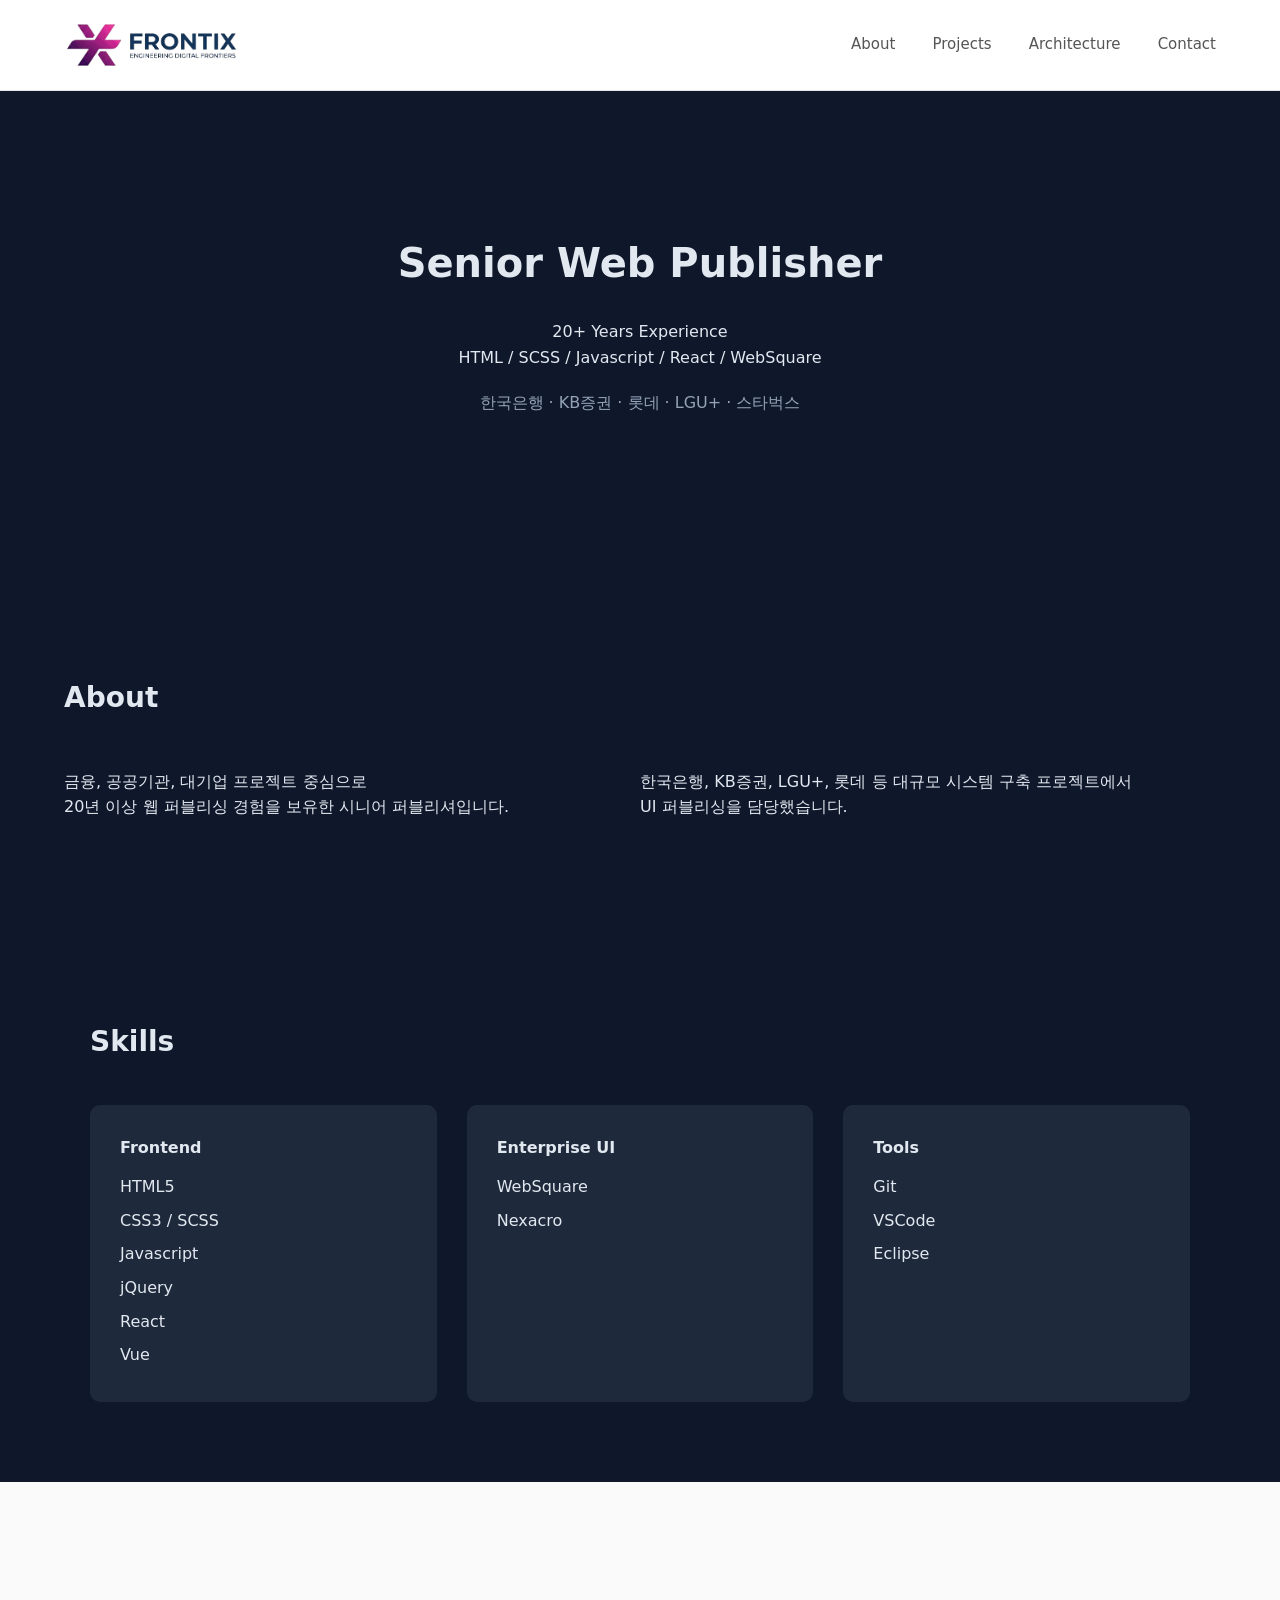
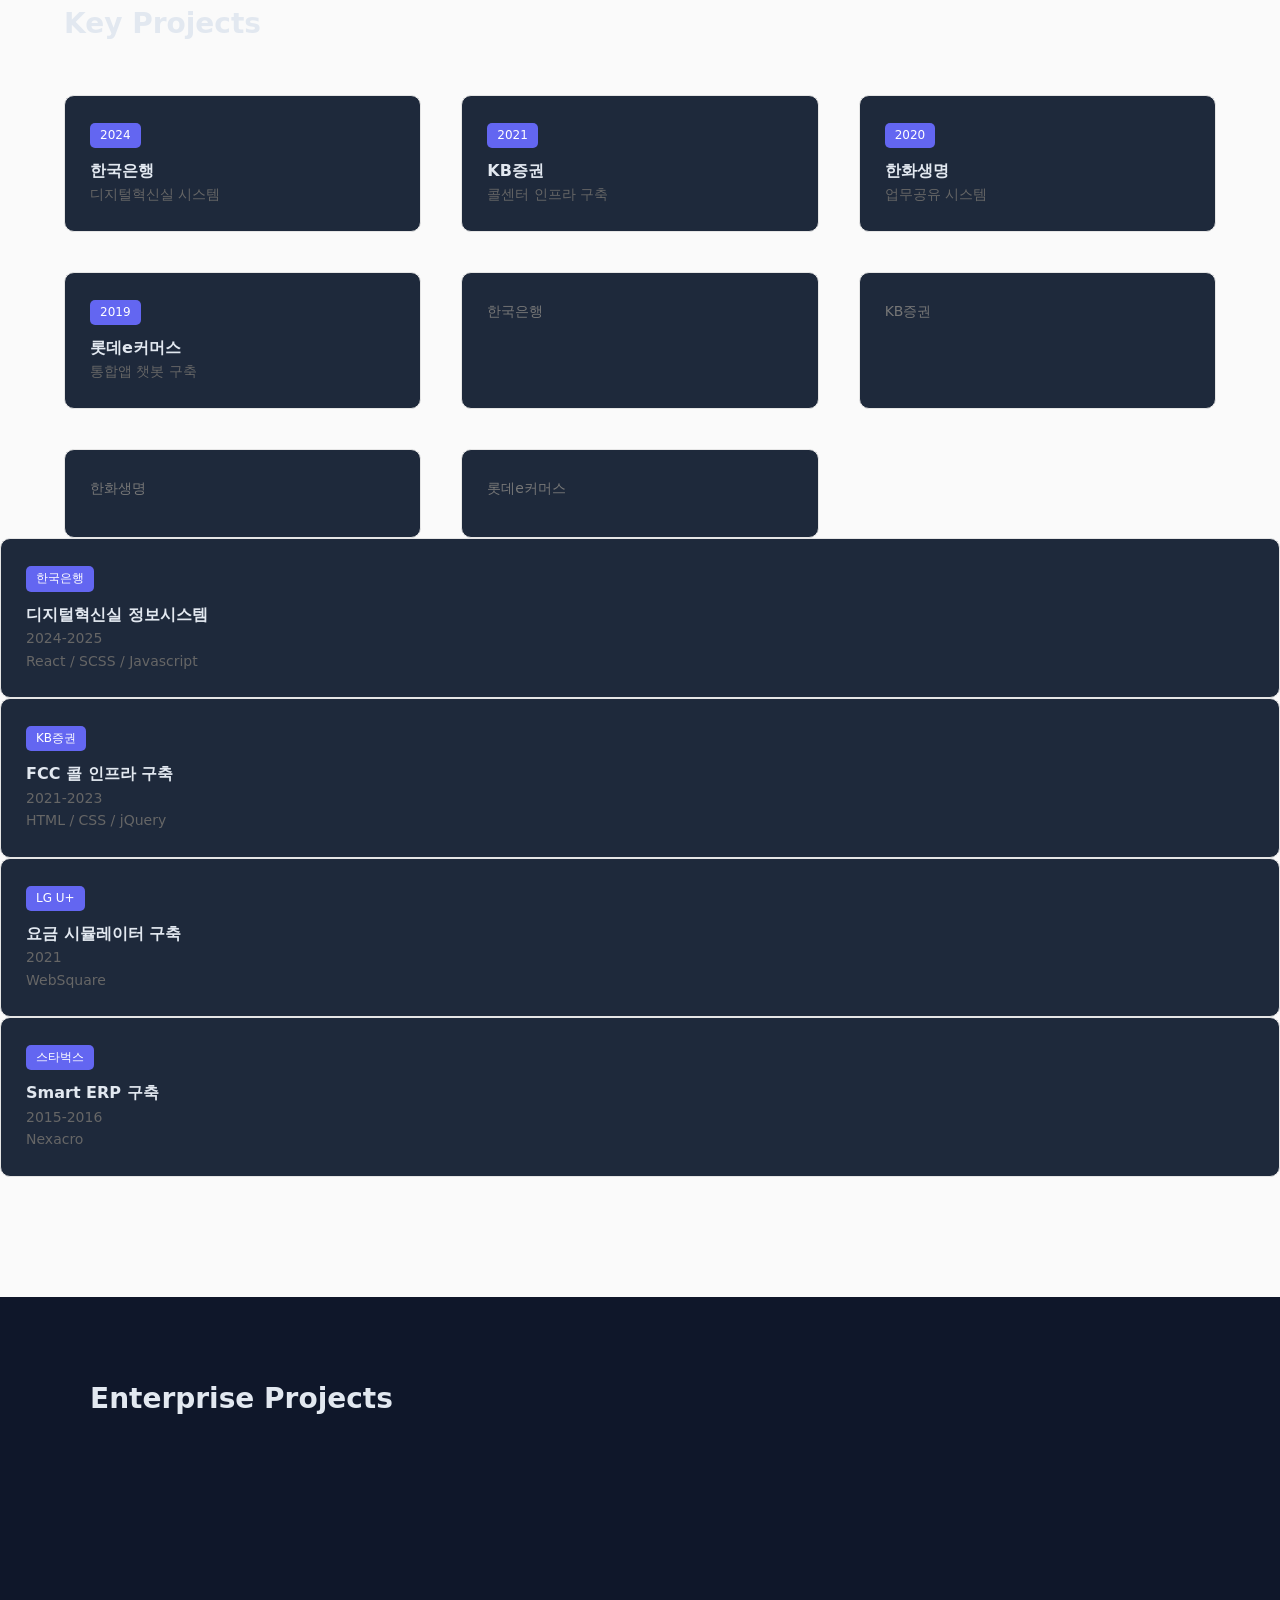
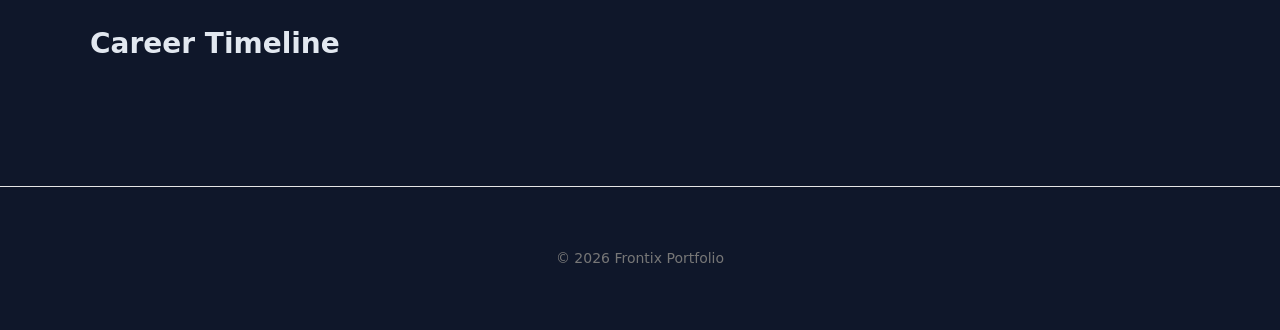
==== index1.html @ 9f2ab70b "t" ====
<!DOCTYPE html>
<html lang="ko">
<head>
  <meta charset="UTF-8" />
  <meta name="viewport" content="width=device-width, initial-scale=1.0" />
  <title>Frontix | Web Publisher</title>
  <link rel="shortcut icon" href="./imgs/frontix-symbol.png" type="image/x-icon">
  <link rel="stylesheet" href="./css/frontix.css" />
</head>
<body>

<header class="l-header">
  <div class="l-container">
    <h1 class="logo" title="Frontix">Frontix</h1>
    <nav class="nav">
      <a href="#about">About</a>
      <a href="#projects">Projects</a>
      <a href="#architecture">Architecture</a>
      <a href="#contact">Contact</a>
    </nav>
  </div>
</header>

<section class="hero">
  <div class="l-container">
    <h2 class="hero__title">Senior Web Publisher</h2>
    <p>20+ Years Experience</p>
    <div class="hero-tech">HTML / SCSS / Javascript / React / WebSquare</div>
    <div class="hero-company">한국은행 · KB증권 · 롯데 · LGU+ · 스타벅스</div>
  </div>
</section>

<section id="about" class="section">
  <div class="l-container">
    <h3 class="section__title">About</h3>
    <div class="grid grid--2">
      <p>금융, 공공기관, 대기업 프로젝트 중심으로<br/>20년 이상 웹 퍼블리싱 경험을 보유한 시니어 퍼블리셔입니다.</p>
      <p>한국은행, KB증권, LGU+, 롯데 등 대규모 시스템 구축 프로젝트에서<br/>UI 퍼블리싱을 담당했습니다.</p>
    </div>
  </div>
</section>

<section class="skills">
    <div class="container">
        <h3>Skills</h3>

        <div class="skill-grid">

        <div class="skill-box">
            <h4>Frontend</h4>
            <ul>
            <li>HTML5</li>
            <li>CSS3 / SCSS</li>
            <li>Javascript</li>
            <li>jQuery</li>
            <li>React</li>
            <li>Vue</li>
            </ul>
        </div>

        <div class="skill-box">
            <h4>Enterprise UI</h4>
            <ul>
            <li>WebSquare</li>
            <li>Nexacro</li>
            </ul>
        </div>

        <div class="skill-box">
            <h4>Tools</h4>
            <ul>
            <li>Git</li>
            <li>VSCode</li>
            <li>Eclipse</li>
            </ul>
        </div>

        </div>
    </div>
</section>

<section id="projects" class="section bg-light">
  <div class="l-container">
    <h3 class="section__title">Key Projects</h3>
    <div id="history" class="grid grid--3 gap-lg">
    </div>
  </section>
  
<section class="projects">
    <div class="container">
        <h3>Enterprise Projects</h3>

        <div id="projects" class="card-grid"></div>

    </div>
</section>


<section class="career">
    <div class="container">
        <h3>Career Timeline</h3>

        <div id="history" class="card-grid"></div>

    </div>
</section>

  <footer class="l-footer">
    <div class="l-container">
      © 2026 Frontix Portfolio
    </div>
  </footer>
  
  <script src="./js/main.js"></script>

  <script>
    // fetch('./datas/history.json')
    // .then(res => res.json())
    // .then(data => {
    //   const list = document.getElementById('history');
      
    //   data.forEach(item => {
    //     list.innerHTML += `
    //     <div class="c-card">
    //       <span class="c-badge">${item.badge}</span>
    //       <h4>${item.company}</h4>
    //       <p>${item.position}</p>
    //       <p>${item.period}</p>
    //       <p>${item.tech}</p>
    //       <p>${item.environment}</p>
    //     </div>
    //       `;
    //     });
    //   });
    //   if (data.badge) {
    //     const span = document.createElement('span');
    //     span.className = 'c-badge';
    //     span.textContent = data.badge;
    //     document.body.appendChild(span);
    //   }

    fetch('./datas/history.json')
      .then(res => res.json())
      .then(data => {

        const list = document.getElementById('history');

        data.forEach(item => {

          const html = `
            <div class="c-card">
              ${item.badge ? `<span class="c-badge">${item.badge}</span>` : ''}
              <div>
                ${item.owner ? `<span class="owner">${item.owner}</span>` : ''}
                ${item.company ? `<span class="company">${item.company}</span>` : ''}
              </div>
              ${item.position ? `<p class="position">${item.position}</p>` : ''}
              ${item.period ? `<p>${item.period}</p>` : ''}
              ${item.tech ? `<p>${item.tech}</p>` : ''}
              ${item.environment ? `<p>${item.environment}</p>` : ''}
            </div>
          `;

          list.insertAdjacentHTML('beforeend', html);

        });

      })
      .catch(err => console.error(err));
    </script>
</body>
</html>
---- css/frontix.css ----
/* _variables.scss */
/* svg Size */
:root {
  font-size: 62.5%;
  --font-size-xxs: 0.8rem;
  --font-size-xs: 1rem;
  --font-size-s: 1.2rem;
  --font-size-xm: 1.3rem;
  --font-size-m: 1.4rem;
  --font-size-l: 1.6rem;
  --font-size-xl: 1.8rem;
  --font-size-xxl: 2rem;
  --opacity-a0: 0;
  --opacity-a1: 1;
  --opacity-a01: .1;
  --opacity-a02: .2;
  --opacity-a03: .3;
  --opacity-a04: .4;
  --opacity-a05: .5;
  --opacity-a06: .6;
  --opacity-a07: .7;
  --opacity-a08: .8;
  --opacity-a09: .9;
}

/* _mixins.scss */
/*@include background($G-path-icon-img, 133, 107,  520, 494);*/
/*.box {
	@include border-radius(10px);
}*/
/*.move-button {
	@include transition(0.3s);
}*/
/*.linear-gradient {
	@include linear-gradient(#00FFFF,#0080FF,45deg);
}*/
/*.box-double-shadow {
	@include box-shadow(2px 6px 10px #999, 0px 4px 5px #666);
}*/
/*.line {
	@include bordered(1px, red)
}*/
/*@include placeholder() {
	color: $subColor1-3;
}*/
/*a {
	@include link-color($hover: green);
}*/
/* Icon */
/* _variables.scss */
/* svg Size */
:root {
  font-size: 62.5%;
  --font-size-xxs: 0.8rem;
  --font-size-xs: 1rem;
  --font-size-s: 1.2rem;
  --font-size-xm: 1.3rem;
  --font-size-m: 1.4rem;
  --font-size-l: 1.6rem;
  --font-size-xl: 1.8rem;
  --font-size-xxl: 2rem;
  --opacity-a0: 0;
  --opacity-a1: 1;
  --opacity-a01: .1;
  --opacity-a02: .2;
  --opacity-a03: .3;
  --opacity-a04: .4;
  --opacity-a05: .5;
  --opacity-a06: .6;
  --opacity-a07: .7;
  --opacity-a08: .8;
  --opacity-a09: .9;
}

/* =========================
Reset
========================= */
*,
*::before,
*::after {
  box-sizing: border-box;
  margin: 0;
  padding: 0;
}

body, button, dd, dl, dt, fieldset, form, h1, h2, h3, h4, h5, h6, input, legend, li, ol, p, select, table, td, textarea, th, ul {
  margin: 0;
  padding: 0;
}

/* HTML5 display-role reset for older browsers */
article, aside, details, figcaption, figure, footer, header, hgroup, menu, nav, section {
  display: block;
}

html, body {
  width: 100%;
  height: 100%;
}

body {
  font-family: 'Pretendard', -apple-system, BlinkMacSystemFont, system-ui, sans-serif;
  font-size: 16px;
  color: #111111;
  line-height: 1.6;
  background-color: #ffffff;
}

ol, ul, li {
  list-style: none;
}

blockquote, q {
  quotes: none;
}

blockquote:before::before, blockquote:before::after, blockquote:after::before, blockquote:after::after, q:before::before, q:before::after, q:after::before, q:after::after {
  content: "";
  display: table;
}

blockquote:before::after, blockquote:after::after, q:before::after, q:after::after {
  clear: both;
}

table {
  border-collapse: collapse;
  border-spacing: 0;
}

button {
  outline: none;
  border: 0 none;
  -webkit-border-radius: 0;
  -moz-border-radius: 0;
  border-radius: 0;
  background-color: transparent;
}

iframe {
  width: 100%;
  height: 100%;
  border: 0 none;
}

iframe:focus {
  outline: none;
}

iframe[seamless] {
  display: block;
}

fieldset, img {
  border: 0;
}

img {
  max-width: 100%;
  display: block;
}

a {
  margin: 0;
  padding: 0;
  color: inherit;
  vertical-align: top;
  text-decoration: none;
  border: 0;
}

a, button, input[type="submit"] {
  cursor: pointer;
}

/* =========================
Header
========================= */
.l-header {
  border-bottom: 1px solid #E5E5E5;
  padding: 20px 0;
  background: #ffffff;
  position: sticky;
  top: 0;
  z-index: 100;
}

.l-header .l-container {
  display: flex;
  justify-content: space-between;
  align-items: center;
}

.logo {
  width: 175px;
  height: 50px;
  font-size: 0;
  font-weight: 600;
  letter-spacing: -0.5px;
  text-indent: -999em;
  background: url("../imgs/frontix-H.png") no-repeat 50% 0;
  background-size: auto 100%;
}

.nav a {
  margin-left: 32px;
  font-size: 15px;
  color: #555555;
  transition: color 0.2s ease;
}

.nav a:hover {
  color: #111111;
}

.l-container {
  max-width: 1200px;
  margin: 0 auto;
  padding: 0 24px;
}

/* =========================
Grid System
========================= */
.grid {
  display: grid;
}

.grid--2 {
  grid-template-columns: repeat(2, 1fr);
}

.grid--3 {
  grid-template-columns: repeat(3, 1fr);
}

.gap-md {
  gap: 24px;
}

.gap-lg {
  gap: 40px;
}

/* =========================
Layout
========================= */
/* =========================
Section
========================= */
.section {
  padding: 120px 0;
}

.section__title {
  margin-bottom: 48px;
  font-size: 28px;
}

.bg-light {
  background: #FAFAFA;
}

/* =========================
Responsive
========================= */
@media (max-width: 1024px) {
  .grid--3 {
    grid-template-columns: repeat(2, 1fr);
  }
  .hero__title {
    font-size: 32px;
  }
}

@media (max-width: 768px) {
  .l-header .nav {
    display: none;
  }
  .grid--2,
  .grid--3 {
    grid-template-columns: 1fr;
  }
  .section {
    padding: 80px 0;
  }
  .hero {
    padding: 100px 0;
  }
  .hero__buttons {
    flex-direction: column;
  }
}

/* =========================
Buttons
========================= */
.c-btn {
  display: inline-flex;
  align-items: center;
  justify-content: center;
  padding: 12px 24px;
  font-size: 14px;
  border-radius: 8px;
  border: 1px solid #E5E5E5;
  background-color: #ffffff;
  transition: all 0.2s ease;
  cursor: pointer;
}

.c-btn:hover {
  background-color: #f5f5f5;
}

.c-btn--primary {
  color: #ffffff;
  border-color: #2563EB;
  background: #2563EB;
}

.c-btn--primary:hover {
  background-color: #1E4FD8;
}

/* =========================
Buttons
========================= */
.c-btn {
  display: inline-flex;
  align-items: center;
  justify-content: center;
  padding: 12px 24px;
  font-size: 14px;
  border-radius: 8px;
  border: 1px solid #E5E5E5;
  background-color: #ffffff;
  transition: all 0.2s ease;
  cursor: pointer;
}

.c-btn:hover {
  background-color: #f5f5f5;
}

.c-btn--primary {
  color: #ffffff;
  border-color: #2563EB;
  background: #2563EB;
}

.c-btn--primary:hover {
  background-color: #1E4FD8;
}

/* =========================
Card Component
========================= */
.c-card {
  border: 1px solid #E5E5E5;
  border-radius: 8px;
  padding: 32px;
  background: #ffffff;
  transition: all 0.2s ease;
}

.c-card:hover {
  transform: translateY(-4px);
  box-shadow: 0 10px 30px rgba(0, 0, 0, 0.05);
}

.c-card > div {
  margin-bottom: 12px;
}

.c-card > div span {
  display: inline-block;
}

.c-card > div .owner {
  font-size: 18px;
  font-weight: 600;
}

.c-card > div .company {
  font-size: 14px;
  color: #777;
}

.c-card p {
  font-size: 14px;
  color: #666666;
}

.c-card p.position {
  color: #111;
}

/* =========================
Badge
========================= */
.c-badge {
  display: inline-block;
  background: #2563EB;
  color: #ffffff;
  font-size: 11px;
  padding: 4px 10px;
  border-radius: 999px;
  margin-bottom: 12px;
}

/* =========================
Code Block
========================= */
pre {
  background: #0F172A;
  color: #F8FAFC;
  padding: 24px;
  border-radius: 8px;
  font-size: 14px;
  overflow-x: auto;
}

/* =========================
Hero
========================= */
.hero {
  padding: 140px 0;
}

.hero__title {
  font-size: 40px;
  font-weight: 700;
  margin-bottom: 24px;
}

.hero__desc {
  font-size: 18px;
  color: #555555;
  margin-bottom: 40px;
}

.hero__buttons {
  display: flex;
  gap: 16px;
}

* {
  margin: 0;
  padding: 0;
  box-sizing: border-box;
}

body {
  font-family: system-ui;
  background: #0f172a;
  color: #e2e8f0;
}

.container {
  width: 1100px;
  margin: auto;
}

section {
  padding: 80px 0;
}

h3 {
  font-size: 28px;
  margin-bottom: 40px;
}

.hero {
  text-align: center;
}

.hero h2 {
  font-size: 40px;
}

.hero p {
  margin-top: 10px;
}

.hero .hero-company {
  margin-top: 20px;
  color: #94a3b8;
}

.skill-grid {
  display: grid;
  grid-template-columns: repeat(3, 1fr);
  gap: 30px;
}

.skill-box {
  background: #1e293b;
  padding: 30px;
  border-radius: 10px;
}

.skill-box ul {
  list-style: none;
  margin-top: 10px;
}

.skill-box li {
  padding: 4px 0;
}

.card-grid {
  display: grid;
  grid-template-columns: repeat(3, 1fr);
  gap: 25px;
}

.c-card {
  background: #1e293b;
  padding: 25px;
  border-radius: 10px;
  transition: .2s;
}

.c-card:hover {
  transform: translateY(-5px);
}

.c-badge {
  display: inline-block;
  background: #6366f1;
  padding: 3px 10px;
  font-size: 12px;
  border-radius: 5px;
  margin-bottom: 10px;
}

.footer {
  text-align: center;
  padding: 40px;
}

/* =========================
Footer
========================= */
.l-footer {
  border-top: 1px solid #E5E5E5;
  padding: 60px 0;
  text-align: center;
  font-size: 14px;
  color: #777777;
}
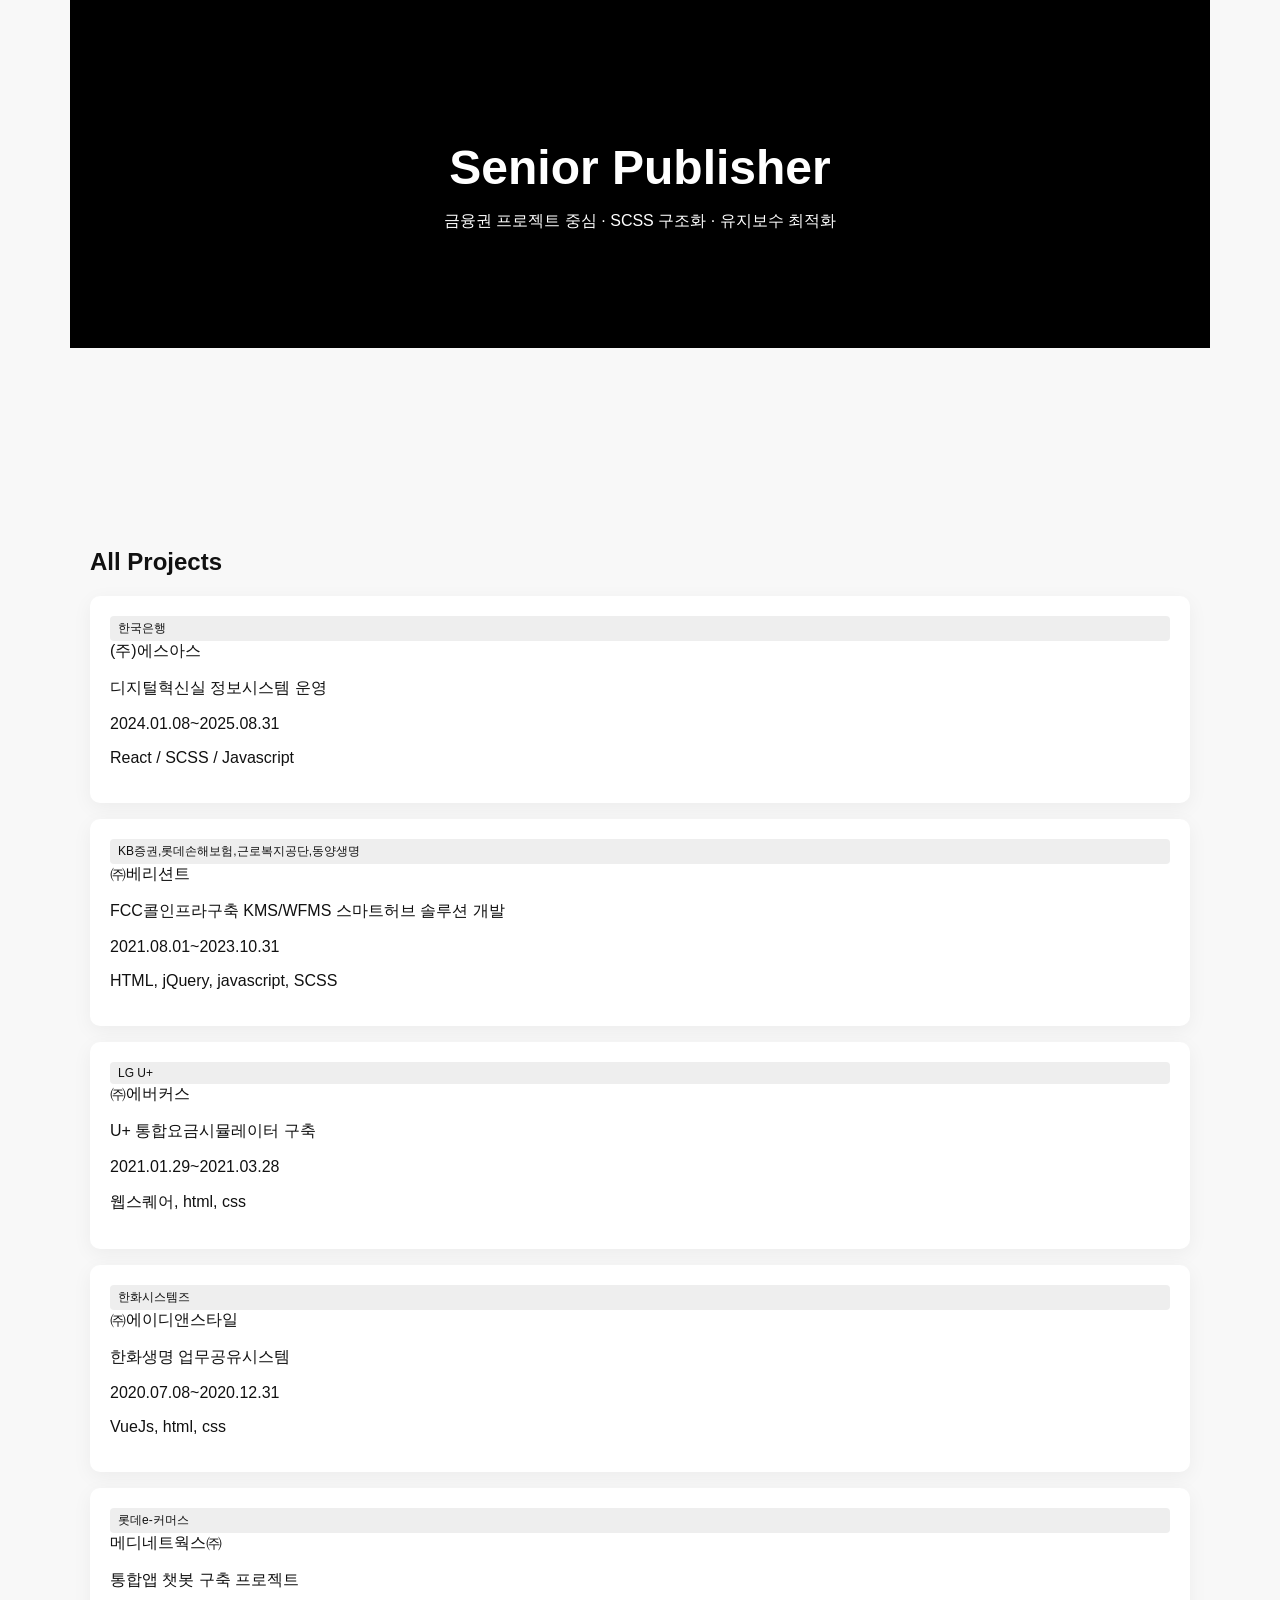
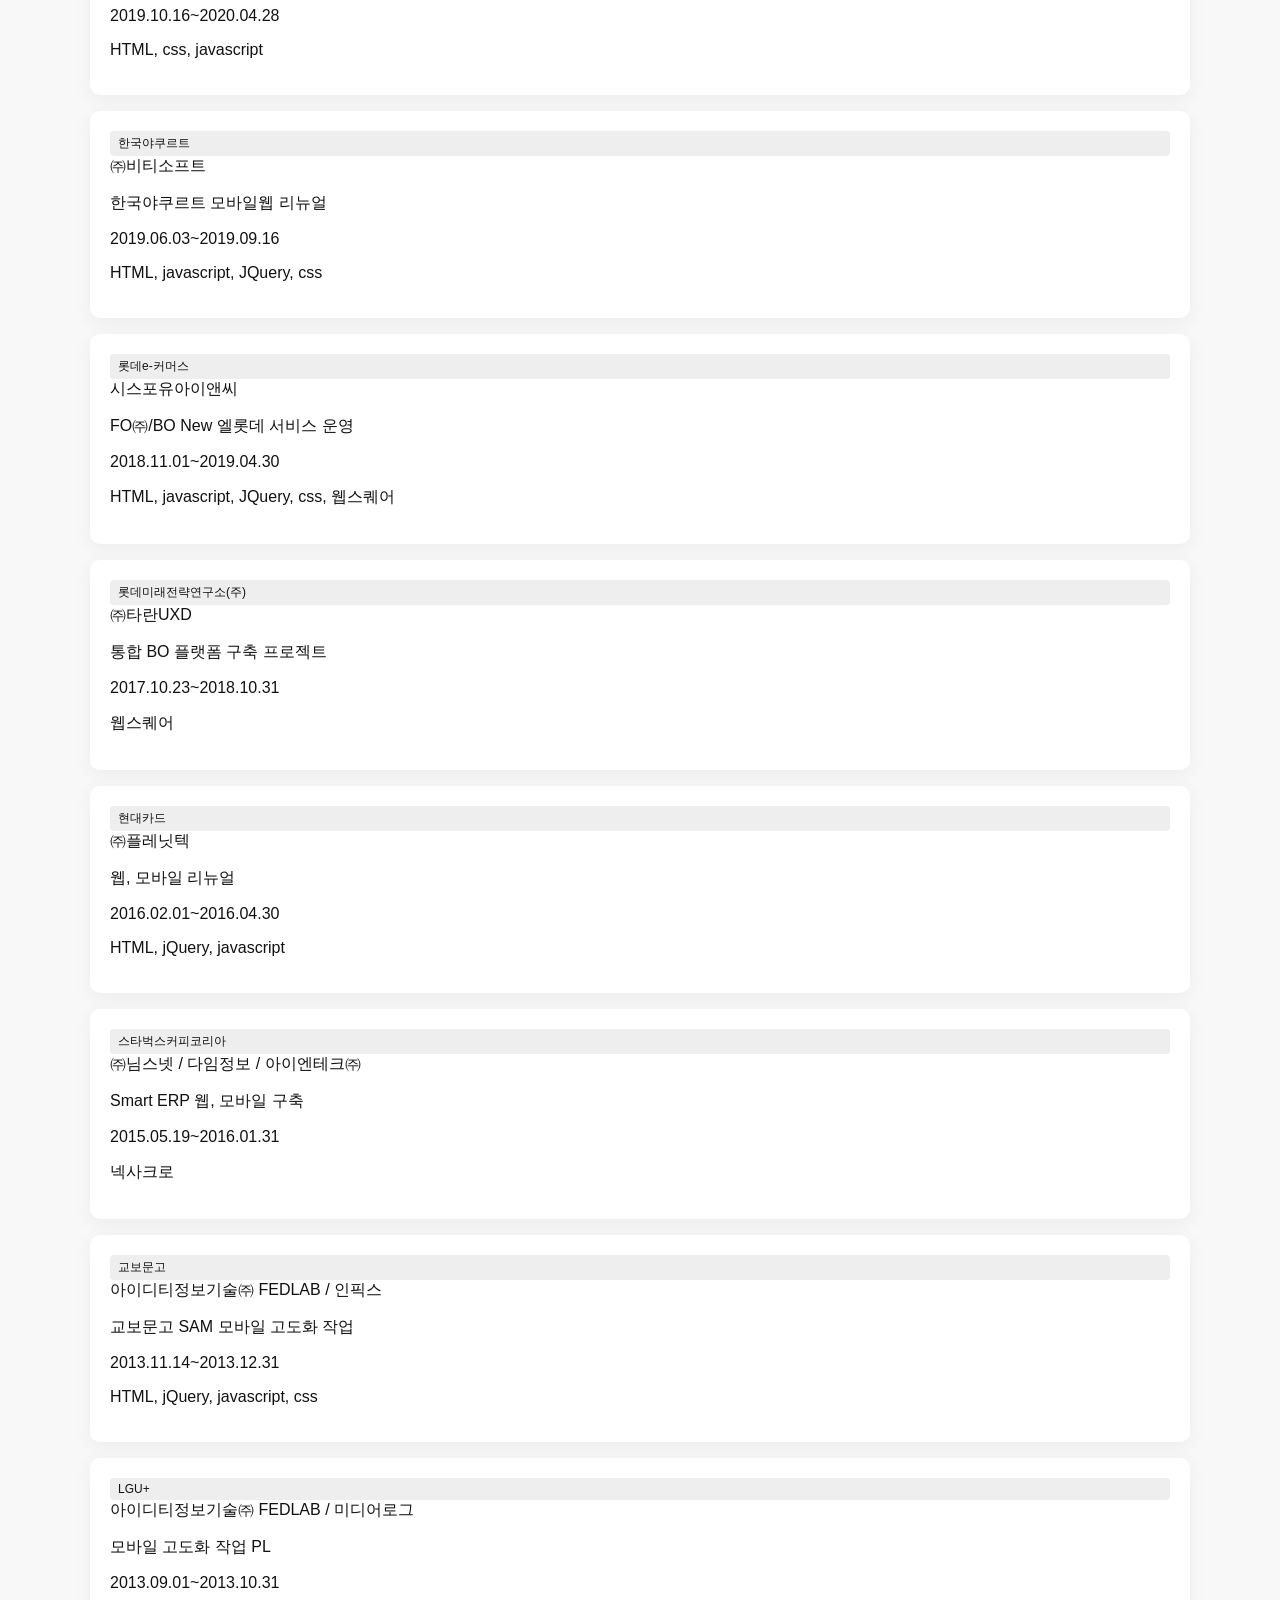
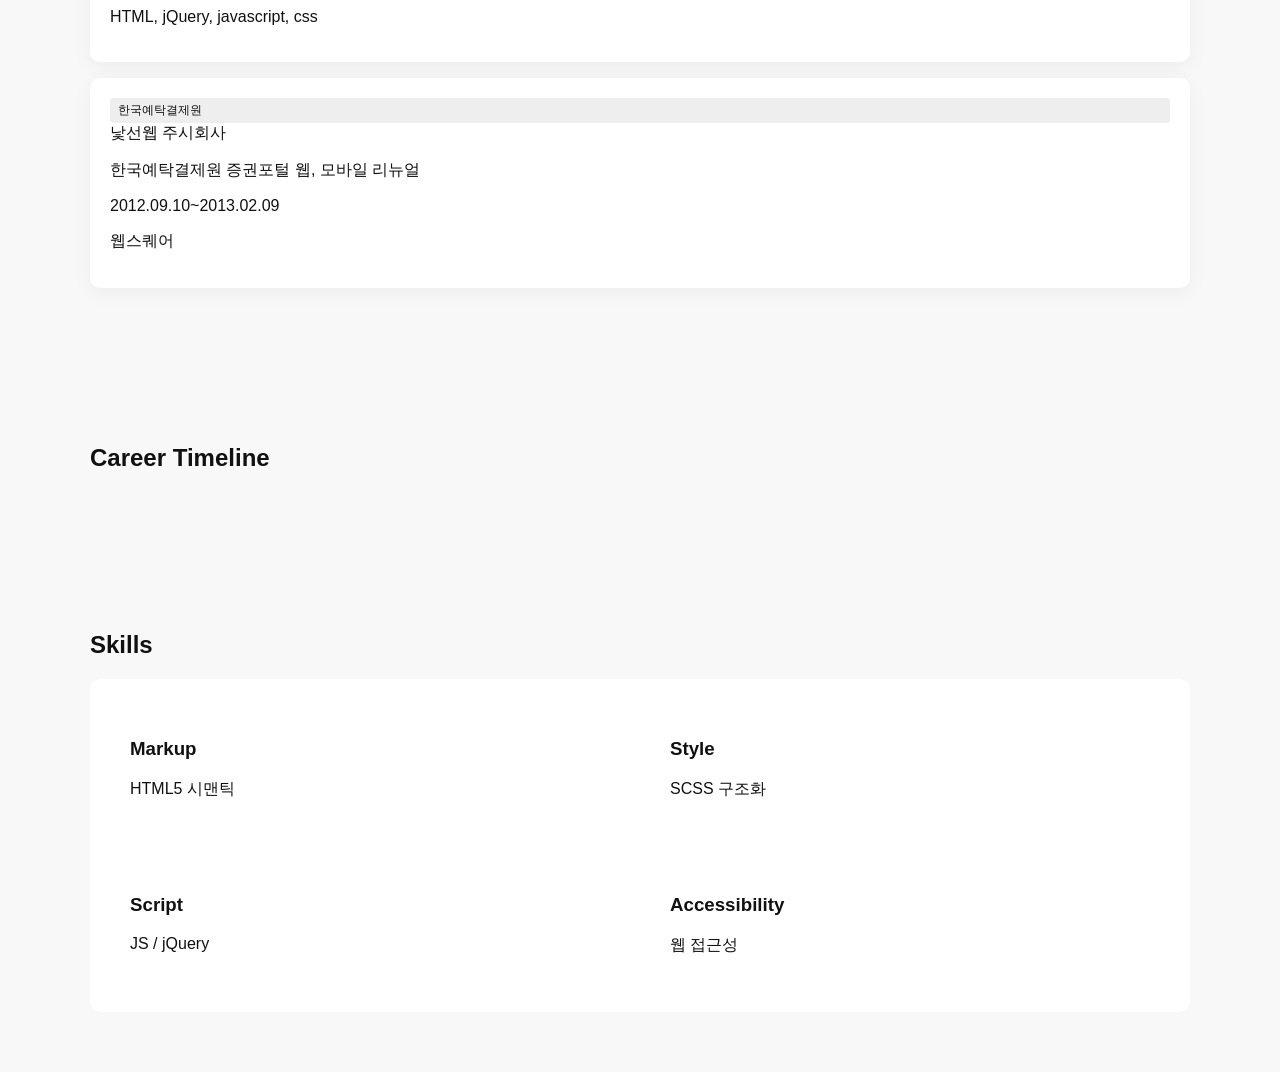
==== commit 5c883ca2: "1" ====
--- a/index1.html
+++ b/index1.html
@@ -1,172 +1,46 @@
 <!DOCTYPE html>
 <html lang="ko">
 <head>
-  <meta charset="UTF-8" />
-  <meta name="viewport" content="width=device-width, initial-scale=1.0" />
-  <title>Frontix | Web Publisher</title>
-  <link rel="shortcut icon" href="./imgs/frontix-symbol.png" type="image/x-icon">
-  <link rel="stylesheet" href="./css/frontix.css" />
+<meta charset="UTF-8">
+<meta name="viewport" content="width=device-width, initial-scale=1.0">
+<title>Portfolio</title>
+<link rel="stylesheet" href="./css/style.css">
 </head>
+
 <body>
 
-<header class="l-header">
-  <div class="l-container">
-    <h1 class="logo" title="Frontix">Frontix</h1>
-    <nav class="nav">
-      <a href="#about">About</a>
-      <a href="#projects">Projects</a>
-      <a href="#architecture">Architecture</a>
-      <a href="#contact">Contact</a>
-    </nav>
-  </div>
-</header>
+<!-- HERO -->
+<section class="hero">
+  <h1>Senior Publisher</h1>
+  <p>금융권 프로젝트 중심 · SCSS 구조화 · 유지보수 최적화</p>
+</section>
 
-<section class="hero">
-  <div class="l-container">
-    <h2 class="hero__title">Senior Web Publisher</h2>
-    <p>20+ Years Experience</p>
-    <div class="hero-tech">HTML / SCSS / Javascript / React / WebSquare</div>
-    <div class="hero-company">한국은행 · KB증권 · 롯데 · LGU+ · 스타벅스</div>
+<!-- FEATURED -->
+<section class="featured" id="featured"></section>
+
+<!-- PROJECTS -->
+<section class="projects">
+  <h2>All Projects</h2>
+  <div id="projects"></div>
+</section>
+
+<!-- TIMELINE -->
+<section class="timeline">
+  <h2>Career Timeline</h2>
+  <div id="timeline"></div>
+</section>
+
+<!-- SKILLS -->
+<section class="skills">
+  <h2>Skills</h2>
+  <div class="grid">
+    <div><h3>Markup</h3><p>HTML5 시맨틱</p></div>
+    <div><h3>Style</h3><p>SCSS 구조화</p></div>
+    <div><h3>Script</h3><p>JS / jQuery</p></div>
+    <div><h3>Accessibility</h3><p>웹 접근성</p></div>
   </div>
 </section>
 
-<section id="about" class="section">
-  <div class="l-container">
-    <h3 class="section__title">About</h3>
-    <div class="grid grid--2">
-      <p>금융, 공공기관, 대기업 프로젝트 중심으로<br/>20년 이상 웹 퍼블리싱 경험을 보유한 시니어 퍼블리셔입니다.</p>
-      <p>한국은행, KB증권, LGU+, 롯데 등 대규모 시스템 구축 프로젝트에서<br/>UI 퍼블리싱을 담당했습니다.</p>
-    </div>
-  </div>
-</section>
-
-<section class="skills">
-    <div class="container">
-        <h3>Skills</h3>
-
-        <div class="skill-grid">
-
-        <div class="skill-box">
-            <h4>Frontend</h4>
-            <ul>
-            <li>HTML5</li>
-            <li>CSS3 / SCSS</li>
-            <li>Javascript</li>
-            <li>jQuery</li>
-            <li>React</li>
-            <li>Vue</li>
-            </ul>
-        </div>
-
-        <div class="skill-box">
-            <h4>Enterprise UI</h4>
-            <ul>
-            <li>WebSquare</li>
-            <li>Nexacro</li>
-            </ul>
-        </div>
-
-        <div class="skill-box">
-            <h4>Tools</h4>
-            <ul>
-            <li>Git</li>
-            <li>VSCode</li>
-            <li>Eclipse</li>
-            </ul>
-        </div>
-
-        </div>
-    </div>
-</section>
-
-<section id="projects" class="section bg-light">
-  <div class="l-container">
-    <h3 class="section__title">Key Projects</h3>
-    <div id="history" class="grid grid--3 gap-lg">
-    </div>
-  </section>
-  
-<section class="projects">
-    <div class="container">
-        <h3>Enterprise Projects</h3>
-
-        <div id="projects" class="card-grid"></div>
-
-    </div>
-</section>
-
-
-<section class="career">
-    <div class="container">
-        <h3>Career Timeline</h3>
-
-        <div id="history" class="card-grid"></div>
-
-    </div>
-</section>
-
-  <footer class="l-footer">
-    <div class="l-container">
-      © 2026 Frontix Portfolio
-    </div>
-  </footer>
-  
-  <script src="./js/main.js"></script>
-
-  <script>
-    // fetch('./datas/history.json')
-    // .then(res => res.json())
-    // .then(data => {
-    //   const list = document.getElementById('history');
-      
-    //   data.forEach(item => {
-    //     list.innerHTML += `
-    //     <div class="c-card">
-    //       <span class="c-badge">${item.badge}</span>
-    //       <h4>${item.company}</h4>
-    //       <p>${item.position}</p>
-    //       <p>${item.period}</p>
-    //       <p>${item.tech}</p>
-    //       <p>${item.environment}</p>
-    //     </div>
-    //       `;
-    //     });
-    //   });
-    //   if (data.badge) {
-    //     const span = document.createElement('span');
-    //     span.className = 'c-badge';
-    //     span.textContent = data.badge;
-    //     document.body.appendChild(span);
-    //   }
-
-    fetch('./datas/history.json')
-      .then(res => res.json())
-      .then(data => {
-
-        const list = document.getElementById('history');
-
-        data.forEach(item => {
-
-          const html = `
-            <div class="c-card">
-              ${item.badge ? `<span class="c-badge">${item.badge}</span>` : ''}
-              <div>
-                ${item.owner ? `<span class="owner">${item.owner}</span>` : ''}
-                ${item.company ? `<span class="company">${item.company}</span>` : ''}
-              </div>
-              ${item.position ? `<p class="position">${item.position}</p>` : ''}
-              ${item.period ? `<p>${item.period}</p>` : ''}
-              ${item.tech ? `<p>${item.tech}</p>` : ''}
-              ${item.environment ? `<p>${item.environment}</p>` : ''}
-            </div>
-          `;
-
-          list.insertAdjacentHTML('beforeend', html);
-
-        });
-
-      })
-      .catch(err => console.error(err));
-    </script>
+<script src="./js/main.js"></script>
 </body>
 </html>
--- a/css/style.css
+++ b/css/style.css
@@ -0,0 +1,100 @@
+body{
+font-family:sans-serif;
+margin:0;
+background:#f8f8f8;
+color:#111;
+}
+
+/* HERO */
+.hero{
+padding:100px 20px;
+text-align:center;
+background:#000;
+color:#fff;
+}
+
+.hero h1{
+font-size:48px;
+margin-bottom:10px;
+}
+
+/* SECTION */
+section{
+padding:60px 20px;
+max-width:1100px;
+margin:auto;
+}
+
+/* FEATURED */
+.featured-item{
+background:#fff;
+padding:30px;
+margin-bottom:20px;
+border-left:4px solid #000;
+box-shadow:0 10px 30px rgba(0,0,0,0.05);
+}
+
+/* PROJECT */
+.project-wrap{
+background:#fff;
+padding:20px;
+margin-bottom:16px;
+border-radius:10px;
+box-shadow:0 5px 20px rgba(0,0,0,0.05);
+transition:.3s;
+}
+
+.project-wrap:hover{
+transform:translateY(-5px);
+}
+
+.logos{
+display:flex;
+gap:6px;
+margin-bottom:10px;
+}
+
+.logo{
+background:#eee;
+padding:4px 8px;
+border-radius:4px;
+font-size:12px;
+}
+
+/* TIMELINE */
+.timeline .year-group{
+margin-bottom:30px;
+}
+
+.timeline .year{
+font-size:20px;
+font-weight:bold;
+margin-bottom:10px;
+}
+
+.timeline .item{
+display:flex;
+gap:10px;
+margin-bottom:8px;
+}
+
+.timeline .dot{
+width:8px;
+height:8px;
+background:#000;
+border-radius:50%;
+margin-top:6px;
+}
+
+/* SKILLS */
+.skills .grid{
+display:grid;
+grid-template-columns:repeat(2,1fr);
+gap:20px;
+}
+
+.skills div{
+background:#fff;
+padding:20px;
+border-radius:10px;
+}
